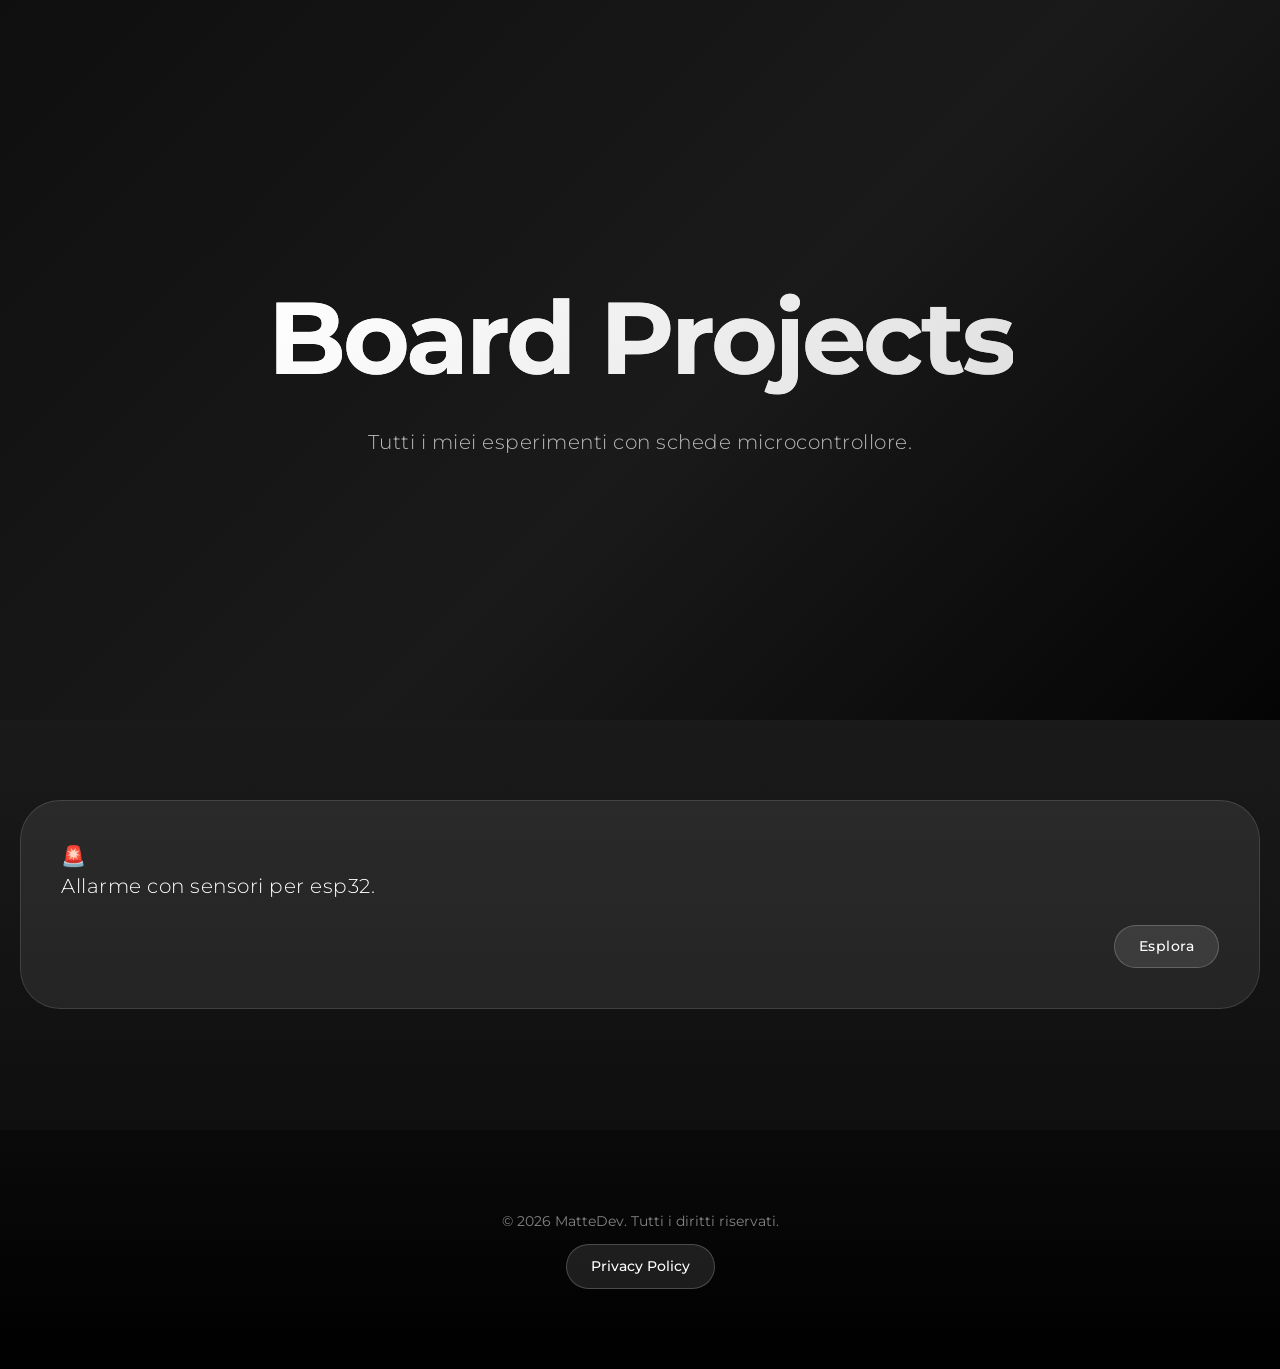
==== index.html @ 879fe024 "." ====
<!DOCTYPE html>
<html lang="it">
<head>
<meta charset="UTF-8">
<meta name="viewport" content="width=device-width, initial-scale=1.0">
<title>Board Projects | MatteDev</title>
<link href="https://fonts.googleapis.com/css2?family=Montserrat:wght@300;400;500;700&display=swap" rel="stylesheet">
<link rel="stylesheet" href="style.css">
</head>
<body>

<!-- Hero Section -->
<section class="hero">
  <h1 class="hero-title"><span class="highlight"> Board Projects</span></h1>
  <p>Tutti i miei esperimenti con schede microcontrollore.</p>
</section>

<!-- Cards Section -->
<section class="cards-section">
  <div class="cards-grid">
    <div class="card">
      <div class="card-content">
        🚨<br>
        Allarme con sensori per esp32.
        <a href="https://github.com/hi-its-matte/esp32-alarm" class="button">Esplora</a>
      </div>
     </div>
     </div>
     <div>
    </div>
</section>

<!-- Footer -->
<footer class="footer">
  © 2026 MatteDev. Tutti i diritti riservati.<br>
  <a href="privacy.html" class="button">Privacy Policy</a>
</footer>

</body>
</html>
---- style.css ----
/* Reset e Base Styles */
* {
    margin: 0;
    padding: 0;
    box-sizing: border-box;
}

body {
    font-family: 'Montserrat', -apple-system, BlinkMacSystemFont, sans-serif;
    background: linear-gradient(135deg, #0f0f0f 0%, #1a1a1a 50%, #000000 100%);
    background-attachment: fixed;
    color: #ffffff;
    line-height: 1.6;
    min-height: 100vh;
    overflow-x: hidden;
}

/* Hero Section */
.hero {
    min-height: 80vh;
    display: flex;
    flex-direction: column;
    justify-content: center;
    align-items: center;
    padding: 80px 20px 60px;
    position: relative;
    text-align: center;
}

.hero-title {
    font-size: clamp(3rem, 8vw, 7rem);
    font-weight: 200;
    letter-spacing: -3px;
    line-height: 1.1;
    background: linear-gradient(135deg, #ffffff 0%, #a0a0a0 100%);
    -webkit-background-clip: text;
    -webkit-text-fill-color: transparent;
    background-clip: text;
    margin-bottom: 20px;
}

.hero-title .highlight {
    font-weight: 700;
    background: linear-gradient(135deg, #ffffff 0%, #e0e0e0 100%);
    -webkit-background-clip: text;
    -webkit-text-fill-color: transparent;
    background-clip: text;
}

.hero p {
    font-size: clamp(1rem, 2vw, 1.25rem);
    font-weight: 300;
    color: rgba(255, 255, 255, 0.7);
    letter-spacing: 0.5px;
    margin-top: 12px;
}

/* Cards Section */
.cards-section {
    padding: 80px 20px 120px;
    background: linear-gradient(180deg, #1a1a1a 0%, #0f0f0f 100%);
}

.cards-grid {
    display: grid;
    grid-template-columns: repeat(auto-fit, minmax(320px, 1fr));
    gap: 40px;
    max-width: 1300px;
    margin: 0 auto;
}

.card {
    background: rgba(255, 255, 255, 0.08);
    border: 1px solid rgba(255, 255, 255, 0.12);
    border-radius: 40px;
    padding: 40px;
    min-height: 200px;
    display: flex;
    align-items: center;
    justify-content: center;
    transition: all 0.3s ease;
    position: relative;
    overflow: hidden;
}

.card:hover {
    background: rgba(255, 255, 255, 0.12);
    border-color: rgba(255, 255, 255, 0.2);
    box-shadow: 0 30px 60px rgba(0, 0, 0, 0.6);
    transform: translateY(-5px);
}

.card-content {
    width: 100%;
    display: flex;
    flex-direction: column;
    align-items: flex-start;
    gap: 12px;
    font-size: 20px;
    font-weight: 300;
    color: #ffffff;
    letter-spacing: 0.5px;
    line-height: 1.5;
}

.card-content .emoji {
    font-size: 32px;
    margin-bottom: 8px;
}

.button {
    display: inline-block;
    margin-top: 12px;
    padding: 10px 24px;
    background: rgba(255, 255, 255, 0.1);
    border: 1px solid rgba(255, 255, 255, 0.2);
    border-radius: 50px;
    color: #ffffff;
    text-decoration: none;
    font-weight: 500;
    transition: all 0.3s ease;
    font-size: 14px;
    cursor: pointer;
    align-self: flex-end;
}

.button:hover {
    background: #ffffff;
    color: #000000;
    transform: translateY(-2px);
}

/* Footer */
.footer {
    width: 100%;
    padding: 80px 20px;
    background: linear-gradient(180deg, #0a0a0a 0%, #000000 100%);
    border-top: 1px solid rgba(255, 255, 255, 0.06);
    color: rgba(255, 255, 255, 0.5);
    font-size: 14px;
    text-align: center;
}

/* ============================================
   RESPONSIVE DESIGN - MOBILE FRIENDLY
   ============================================ */

/* Tablet (768px - 968px) */
@media (max-width: 968px) {
    .hero {
        min-height: 70vh;
        padding: 60px 30px 50px;
    }

    .cards-section {
        padding: 60px 30px 80px;
    }

    .cards-grid {
        grid-template-columns: repeat(auto-fit, minmax(280px, 1fr));
        gap: 30px;
    }

    .card {
        padding: 35px;
        min-height: 180px;
    }

    .card-content {
        font-size: 18px;
    }

    .footer {
        padding: 60px 20px;
    }
}

/* Mobile Large (481px - 640px) */
@media (max-width: 640px) {
    .hero {
        min-height: 60vh;
        padding: 50px 20px 40px;
    }

    .hero-title {
        letter-spacing: -2px;
        margin-bottom: 16px;
    }

    .hero p {
        font-size: 1rem;
    }

    .cards-section {
        padding: 50px 20px 60px;
    }

    .cards-grid {
        grid-template-columns: 1fr;
        gap: 24px;
    }

    .card {
        border-radius: 30px;
        padding: 30px;
        min-height: 160px;
    }

    .card-content {
        font-size: 17px;
    }

    .card-content .emoji {
        font-size: 28px;
    }

    .button {
        padding: 9px 20px;
        font-size: 13px;
    }

    .footer {
        padding: 50px 20px;
        font-size: 13px;
    }
}

/* Mobile Small (max 480px) */
@media (max-width: 480px) {
    .hero {
        padding: 40px 16px 30px;
        min-height: 50vh;
    }

    .hero-title {
        font-size: clamp(2.5rem, 10vw, 4rem);
        letter-spacing: -1px;
    }

    .hero p {
        font-size: 0.95rem;
    }

    .cards-section {
        padding: 40px 16px 50px;
    }

    .cards-grid {
        gap: 20px;
    }

    .card {
        border-radius: 25px;
        padding: 25px;
        min-height: 150px;
    }

    .card-content {
        font-size: 16px;
        gap: 10px;
    }

    .card-content .emoji {
        font-size: 26px;
    }

    .button {
        padding: 8px 18px;
        font-size: 12px;
        margin-top: 8px;
    }

    .footer {
        padding: 40px 16px;
        font-size: 12px;
    }
}

/* Mobile Extra Small (max 360px) */
@media (max-width: 360px) {
    .hero-title {
        font-size: clamp(2rem, 12vw, 3rem);
    }

    .card {
        min-height: 140px;
        padding: 20px;
    }

    .card-content {
        font-size: 15px;
    }

    .card-content .emoji {
        font-size: 24px;
    }

    .button {
        padding: 7px 16px;
        font-size: 11px;
    }
}

/* Landscape mode ottimizzazione */
@media (max-height: 600px) and (orientation: landscape) {
    .hero {
        min-height: auto;
        padding: 80px 20px 40px;
    }

    .cards-section {
        padding: 50px 20px 80px;
    }
}

/* Touch device ottimizzazioni */
@media (hover: none) and (pointer: coarse) {
    .button {
        padding: 12px 28px;
        font-size: 14px;
    }

    .card:hover {
        transform: none;
    }

    .button:hover {
        transform: none;
    }
}

/* Migliora performance su dispositivi mobili */
@media (max-width: 968px) {
    * {
        -webkit-tap-highlight-color: transparent;
    }

    body {
        -webkit-font-smoothing: antialiased;
        -moz-osx-font-smoothing: grayscale;
    }

    .card,
    .button {
        will-change: transform;
    }
}
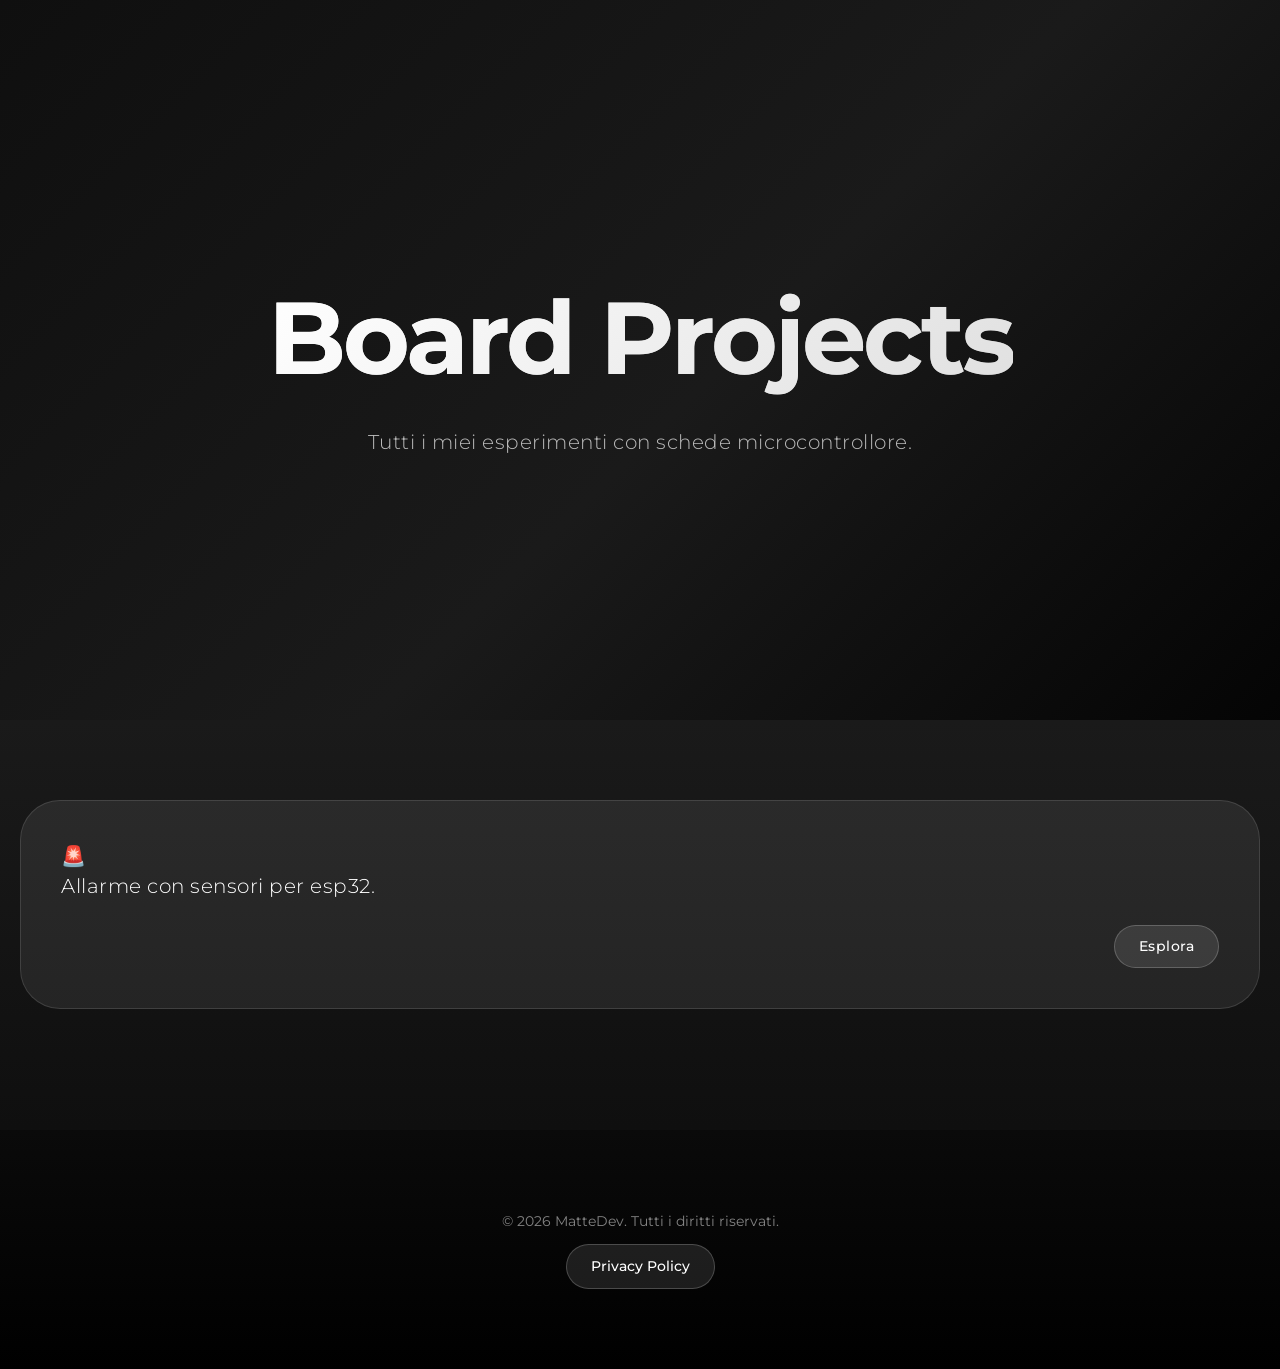
==== commit 42cb7339: "Fonts" ====
--- a/index.html
+++ b/index.html
@@ -4,8 +4,8 @@
 <meta charset="UTF-8">
 <meta name="viewport" content="width=device-width, initial-scale=1.0">
 <title>Board Projects | MatteDev</title>
-<link href="https://fonts.googleapis.com/css2?family=Montserrat:wght@300;400;500;700&display=swap" rel="stylesheet">
 <link rel="stylesheet" href="style.css">
+<link rel="stylesheet" href="/fonts/fonts.css">
 </head>
 <body>
 
@@ -33,7 +33,7 @@
 <!-- Footer -->
 <footer class="footer">
   © 2026 MatteDev. Tutti i diritti riservati.<br>
-  <a href="privacy.html" class="button">Privacy Policy</a>
+  <a href="https://privacy.mattedev.com" class="button">Privacy Policy</a>
 </footer>
 
 </body>
--- a/fonts/fonts.css
+++ b/fonts/fonts.css
@@ -0,0 +1,112 @@
+/* montserrat-300 - latin */
+@font-face {
+  font-display: swap; /* Check https://developer.mozilla.org/en-US/docs/Web/CSS/@font-face/font-display for other options. */
+  font-family: 'Montserrat';
+  font-style: normal;
+  font-weight: 300;
+  src: url('../fonts/montserrat-v31-latin-300.woff2') format('woff2'); /* Chrome 36+, Opera 23+, Firefox 39+, Safari 12+, iOS 10+ */
+}
+/* montserrat-300italic - latin */
+@font-face {
+  font-display: swap; /* Check https://developer.mozilla.org/en-US/docs/Web/CSS/@font-face/font-display for other options. */
+  font-family: 'Montserrat';
+  font-style: italic;
+  font-weight: 300;
+  src: url('../fonts/montserrat-v31-latin-300italic.woff2') format('woff2'); /* Chrome 36+, Opera 23+, Firefox 39+, Safari 12+, iOS 10+ */
+}
+/* montserrat-regular - latin */
+@font-face {
+  font-display: swap; /* Check https://developer.mozilla.org/en-US/docs/Web/CSS/@font-face/font-display for other options. */
+  font-family: 'Montserrat';
+  font-style: normal;
+  font-weight: 400;
+  src: url('../fonts/montserrat-v31-latin-regular.woff2') format('woff2'); /* Chrome 36+, Opera 23+, Firefox 39+, Safari 12+, iOS 10+ */
+}
+/* montserrat-italic - latin */
+@font-face {
+  font-display: swap; /* Check https://developer.mozilla.org/en-US/docs/Web/CSS/@font-face/font-display for other options. */
+  font-family: 'Montserrat';
+  font-style: italic;
+  font-weight: 400;
+  src: url('../fonts/montserrat-v31-latin-italic.woff2') format('woff2'); /* Chrome 36+, Opera 23+, Firefox 39+, Safari 12+, iOS 10+ */
+}
+/* montserrat-500 - latin */
+@font-face {
+  font-display: swap; /* Check https://developer.mozilla.org/en-US/docs/Web/CSS/@font-face/font-display for other options. */
+  font-family: 'Montserrat';
+  font-style: normal;
+  font-weight: 500;
+  src: url('../fonts/montserrat-v31-latin-500.woff2') format('woff2'); /* Chrome 36+, Opera 23+, Firefox 39+, Safari 12+, iOS 10+ */
+}
+/* montserrat-500italic - latin */
+@font-face {
+  font-display: swap; /* Check https://developer.mozilla.org/en-US/docs/Web/CSS/@font-face/font-display for other options. */
+  font-family: 'Montserrat';
+  font-style: italic;
+  font-weight: 500;
+  src: url('../fonts/montserrat-v31-latin-500italic.woff2') format('woff2'); /* Chrome 36+, Opera 23+, Firefox 39+, Safari 12+, iOS 10+ */
+}
+/* montserrat-600 - latin */
+@font-face {
+  font-display: swap; /* Check https://developer.mozilla.org/en-US/docs/Web/CSS/@font-face/font-display for other options. */
+  font-family: 'Montserrat';
+  font-style: normal;
+  font-weight: 600;
+  src: url('../fonts/montserrat-v31-latin-600.woff2') format('woff2'); /* Chrome 36+, Opera 23+, Firefox 39+, Safari 12+, iOS 10+ */
+}
+/* montserrat-600italic - latin */
+@font-face {
+  font-display: swap; /* Check https://developer.mozilla.org/en-US/docs/Web/CSS/@font-face/font-display for other options. */
+  font-family: 'Montserrat';
+  font-style: italic;
+  font-weight: 600;
+  src: url('../fonts/montserrat-v31-latin-600italic.woff2') format('woff2'); /* Chrome 36+, Opera 23+, Firefox 39+, Safari 12+, iOS 10+ */
+}
+/* montserrat-700 - latin */
+@font-face {
+  font-display: swap; /* Check https://developer.mozilla.org/en-US/docs/Web/CSS/@font-face/font-display for other options. */
+  font-family: 'Montserrat';
+  font-style: normal;
+  font-weight: 700;
+  src: url('../fonts/montserrat-v31-latin-700.woff2') format('woff2'); /* Chrome 36+, Opera 23+, Firefox 39+, Safari 12+, iOS 10+ */
+}
+/* montserrat-700italic - latin */
+@font-face {
+  font-display: swap; /* Check https://developer.mozilla.org/en-US/docs/Web/CSS/@font-face/font-display for other options. */
+  font-family: 'Montserrat';
+  font-style: italic;
+  font-weight: 700;
+  src: url('../fonts/montserrat-v31-latin-700italic.woff2') format('woff2'); /* Chrome 36+, Opera 23+, Firefox 39+, Safari 12+, iOS 10+ */
+}
+/* montserrat-800 - latin */
+@font-face {
+  font-display: swap; /* Check https://developer.mozilla.org/en-US/docs/Web/CSS/@font-face/font-display for other options. */
+  font-family: 'Montserrat';
+  font-style: normal;
+  font-weight: 800;
+  src: url('../fonts/montserrat-v31-latin-800.woff2') format('woff2'); /* Chrome 36+, Opera 23+, Firefox 39+, Safari 12+, iOS 10+ */
+}
+/* montserrat-800italic - latin */
+@font-face {
+  font-display: swap; /* Check https://developer.mozilla.org/en-US/docs/Web/CSS/@font-face/font-display for other options. */
+  font-family: 'Montserrat';
+  font-style: italic;
+  font-weight: 800;
+  src: url('../fonts/montserrat-v31-latin-800italic.woff2') format('woff2'); /* Chrome 36+, Opera 23+, Firefox 39+, Safari 12+, iOS 10+ */
+}
+/* montserrat-900 - latin */
+@font-face {
+  font-display: swap; /* Check https://developer.mozilla.org/en-US/docs/Web/CSS/@font-face/font-display for other options. */
+  font-family: 'Montserrat';
+  font-style: normal;
+  font-weight: 900;
+  src: url('../fonts/montserrat-v31-latin-900.woff2') format('woff2'); /* Chrome 36+, Opera 23+, Firefox 39+, Safari 12+, iOS 10+ */
+}
+/* montserrat-900italic - latin */
+@font-face {
+  font-display: swap; /* Check https://developer.mozilla.org/en-US/docs/Web/CSS/@font-face/font-display for other options. */
+  font-family: 'Montserrat';
+  font-style: italic;
+  font-weight: 900;
+  src: url('../fonts/montserrat-v31-latin-900italic.woff2') format('woff2'); /* Chrome 36+, Opera 23+, Firefox 39+, Safari 12+, iOS 10+ */
+}
